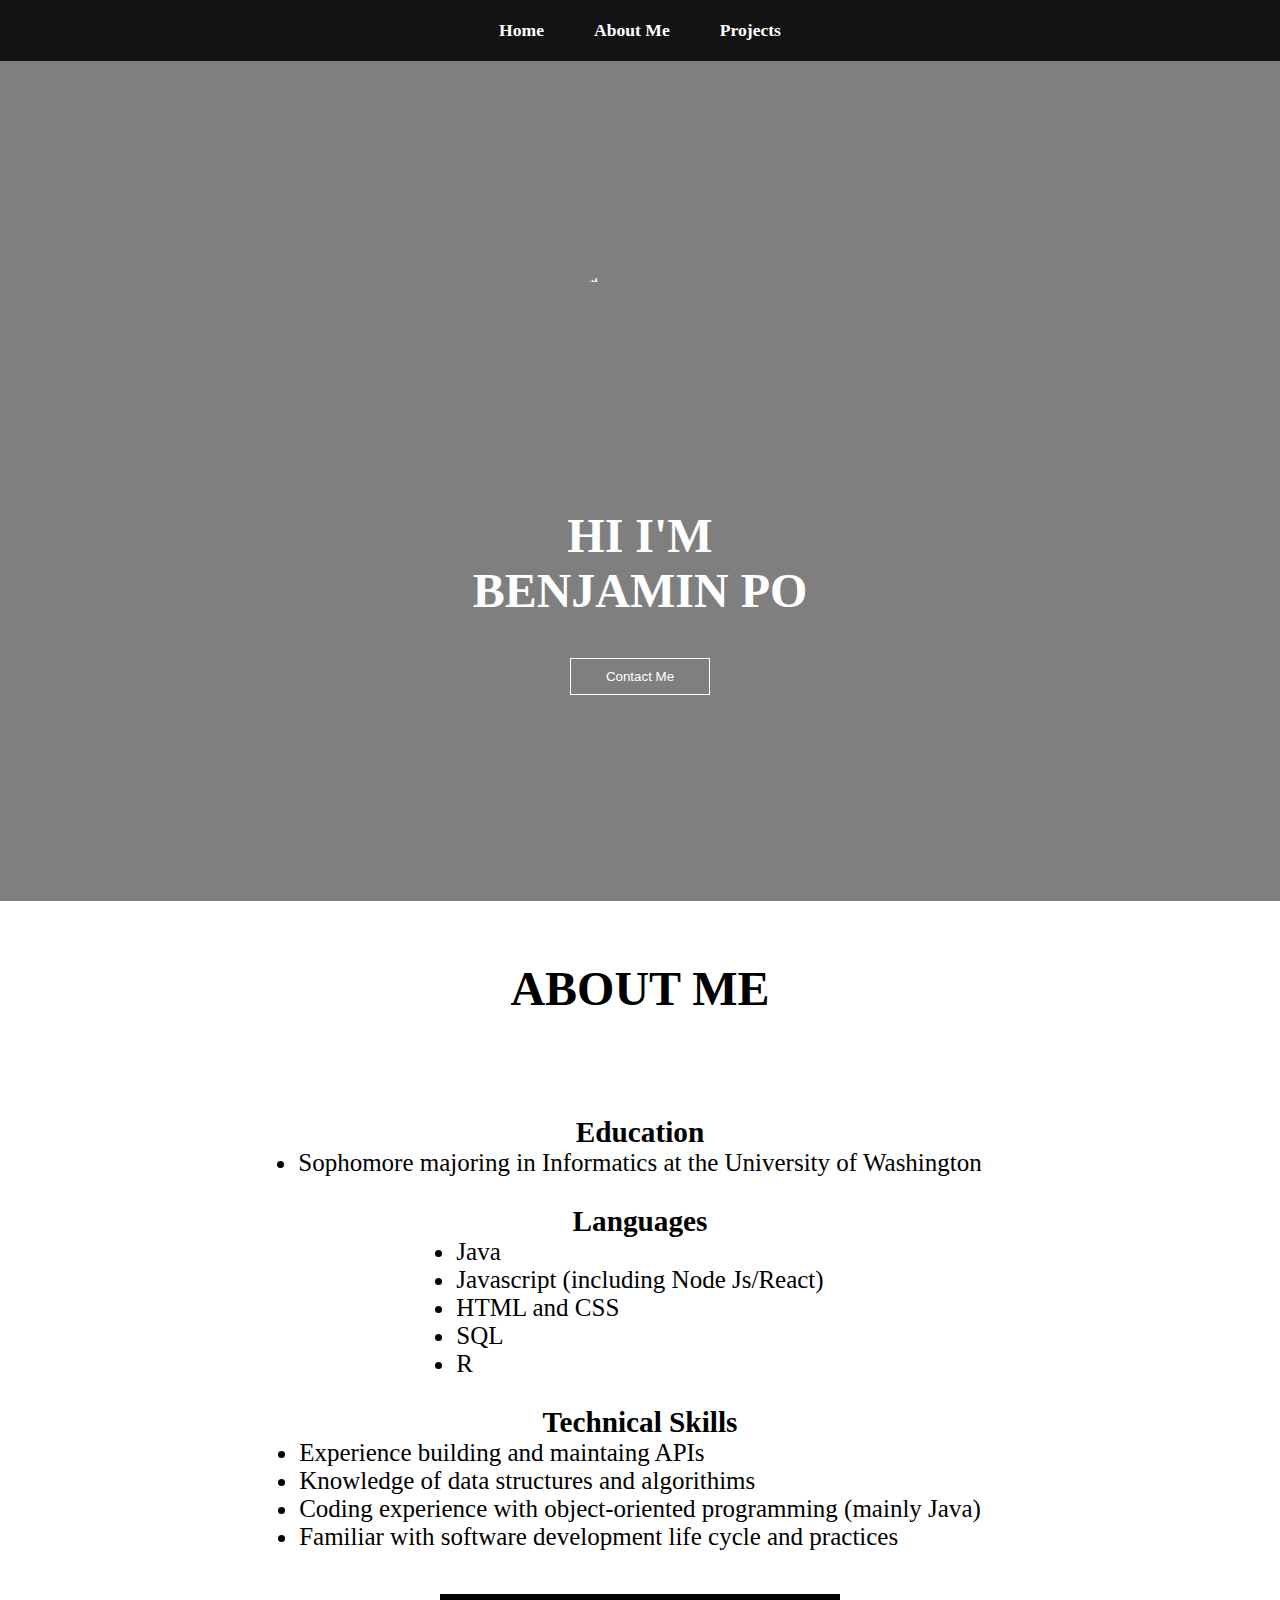
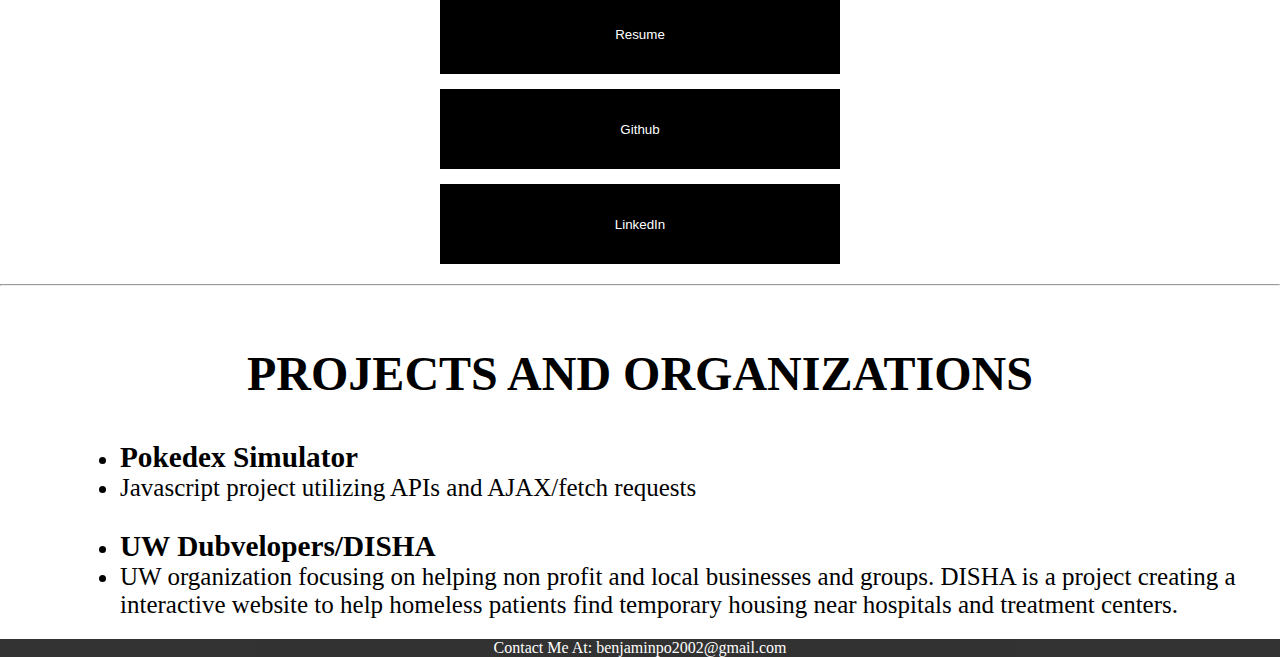
==== website.html @ b36697f2 "Add files via upload" ====
<!DOCTYPE html>
<html lang="en">
<head>
    <meta charset="UTF-8">
    <meta name="viewport" content="width=device-width, initial-scale=1.0">
    <title> Personal Website </title>
    <link rel="stylesheet" href="styles.css">
    <script src="index.js"></script>
</head>
<body>
    <nav class="navbar">
        <ul>
            <li> <a href="#">Home</a> </li>
            <li> <a href="#">About Me</a> </li>
            <li> <a href="#">Projects</a> </li>
        </ul>
    </nav>
    <section id="home">
        <div class="main">
            <img src="images/temp.jfif" alt="wanda">
            <h1 class="headings"> HI I'M <br> BENJAMIN PO </h1>
            <button id="hire">Contact Me</button>
        </div>
    </section>

    <section id="about">
            <h1 class="headings">ABOUT ME</h1>
            <div id="intro"></div>
                <h3> Education </h3>
                <ul>
                    <li> Sophomore majoring in Informatics at the University of Washington </li>
                </ul>
                <br>
                <h3> Languages </h3>
                <ul>
                    <li> Java </li>
                    <li> Javascript (including Node Js/React) </li>
                    <li> HTML and CSS </li>
                    <li> SQL </li>
                    <li> R </li>
                </ul>
                <br>
                <h3> Technical Skills </h3>
                <ul>
                    <li> Experience building and maintaing APIs </li>
                    <li> Knowledge of data structures and algorithims </li>
                    <li> Coding experience with object-oriented programming (mainly Java)</li>
                    <li> Familiar with software development life cycle and practices</li>
                </ul>
                <br>
                    <button id="resume">Resume</button>
                    <button id="github">Github</button>
                    <button id="linked">LinkedIn</button>
            </div>
    </section>
    <hr>
    <section id="projects">
        <h1 class="headings">PROJECTS AND ORGANIZATIONS</h1>
        <div id="proj">
            <ul>
                <li> <h3> Pokedex Simulator </h3></li>
                <li><p> Javascript project utilizing APIs and AJAX/fetch requests</p></li>
                <br>
                <li> <h3> UW Dubvelopers/DISHA </h3></li>
                <li><p> UW organization focusing on helping non profit and local businesses and groups. DISHA is a project creating a interactive website to 
                    help homeless patients find temporary housing near hospitals and treatment centers.
                </p></li>
            </ul>
        </div>
    </section>
    <footer>
        <p> Contact Me At: benjaminpo2002@gmail.com </p>
    </footer>
</body>
---- styles.css ----
*{
    margin: 0;
    padding: 0;
    box-sizing: border-box;
}

.navbar{
    z-index: 1;
    overflow: hidden;
    display: flex;
    justify-content: center;
    background-color:  rgb(20, 19, 19);
    position: sticky;
    align-items: center;
    top: 0;
}

.navbar ul {
    display: flex;
    list-style: none;
    margin: 20px 0px;
}

.navbar ul li {
    font-family: century;
    font-size: 1.1rem;
    font-weight: bold;
}

.navbar ul li a {
    text-decoration: none;
    color: white;
    padding: 8px 25px;
    transition: all .5s ease;
}

.navbar ul li a:hover {
    background-color:#B7A57A;
    color: black;
    box-shadow: 0 0 10px white;
}

#home {
    display:flex;
    flex-direction: column;
    background: rgba(0, 0, 0, 0.5);
    height: 840px;
    justify-content: center;
    align-items: center;
    color: white;
}
#home::before{
    image-rendering: -webkit-optimize-contrast;
    content:"";
    position: absolute;
    top: 0;
    right: 0;
    background: url('images/background.jpg') no-repeat center center/cover;
    height: 900px;
    width: 100%;
    z-index: -1;
    opacity: 0.8;
}

.main {
    display:flex;
    flex-direction: column;
    align-items: center;
    position: absolute;
}

.main img{
    border-radius: 50%;
    width: 200px;
    height: 200px;
}

.headings{
    font-family: century;
    font-size: 3rem;
    text-align: center;
    margin: 40px 0px;
}

button {
    padding: 10px 35px;
    background-color:transparent;
    border: 1px solid white;
    color: white;
    outline: none;
    transition: .6s ease;
}

button:hover {
    cursor: pointer;
    background-color: white;
    color:black;
    box-shadow: 0 0 5 white, 0 0 10px white, 0 0 15px white;
    font-weight: bold;
}

#about{
    font-size: 25px;
    background: url('images/work.jpg') no-repeat center center/cover;
    display:flex;
    flex-direction: column;
    box-sizing: border-box;
    padding: 20px;
    align-items: center;
}

#intro {
    color: black;
    display: flex;
    flex-direction: column;
    text-align: justify;
    padding: 30px;
}
#intro h2{
    font-size: 2rem;
    margin-bottom: 20px;
}
footer{
    color: white;
    background-color:black;
    text-align: center;
    z-index: -1;
    opacity: 0.8;
}

#projects {
    align-items: center;
    font-size: 25px;
    background: url('images/work.jpg') no-repeat center center/cover;
    display:flex;
    flex-direction: column;
    box-sizing: border-box;
    padding: 20px;
}

#proj {
    margin-left: 100px;
    align-items: center;
}

#about button {
    align-items: center;
    display: block;
    margin-top: 15px;
    width:400px;
    height:80px;
    right: 200px;
    background-color:black;
    border: 1px solid black;
    color: white;
    outline: none;
    transition: .6s ease;
}

#about button:hover {
    cursor: pointer;
    background-color: #B7A57A;
    color:black;
    box-shadow: 0 0 5 white, 0 0 10px white, 0 0 15px white;
    font-weight: bold;
}
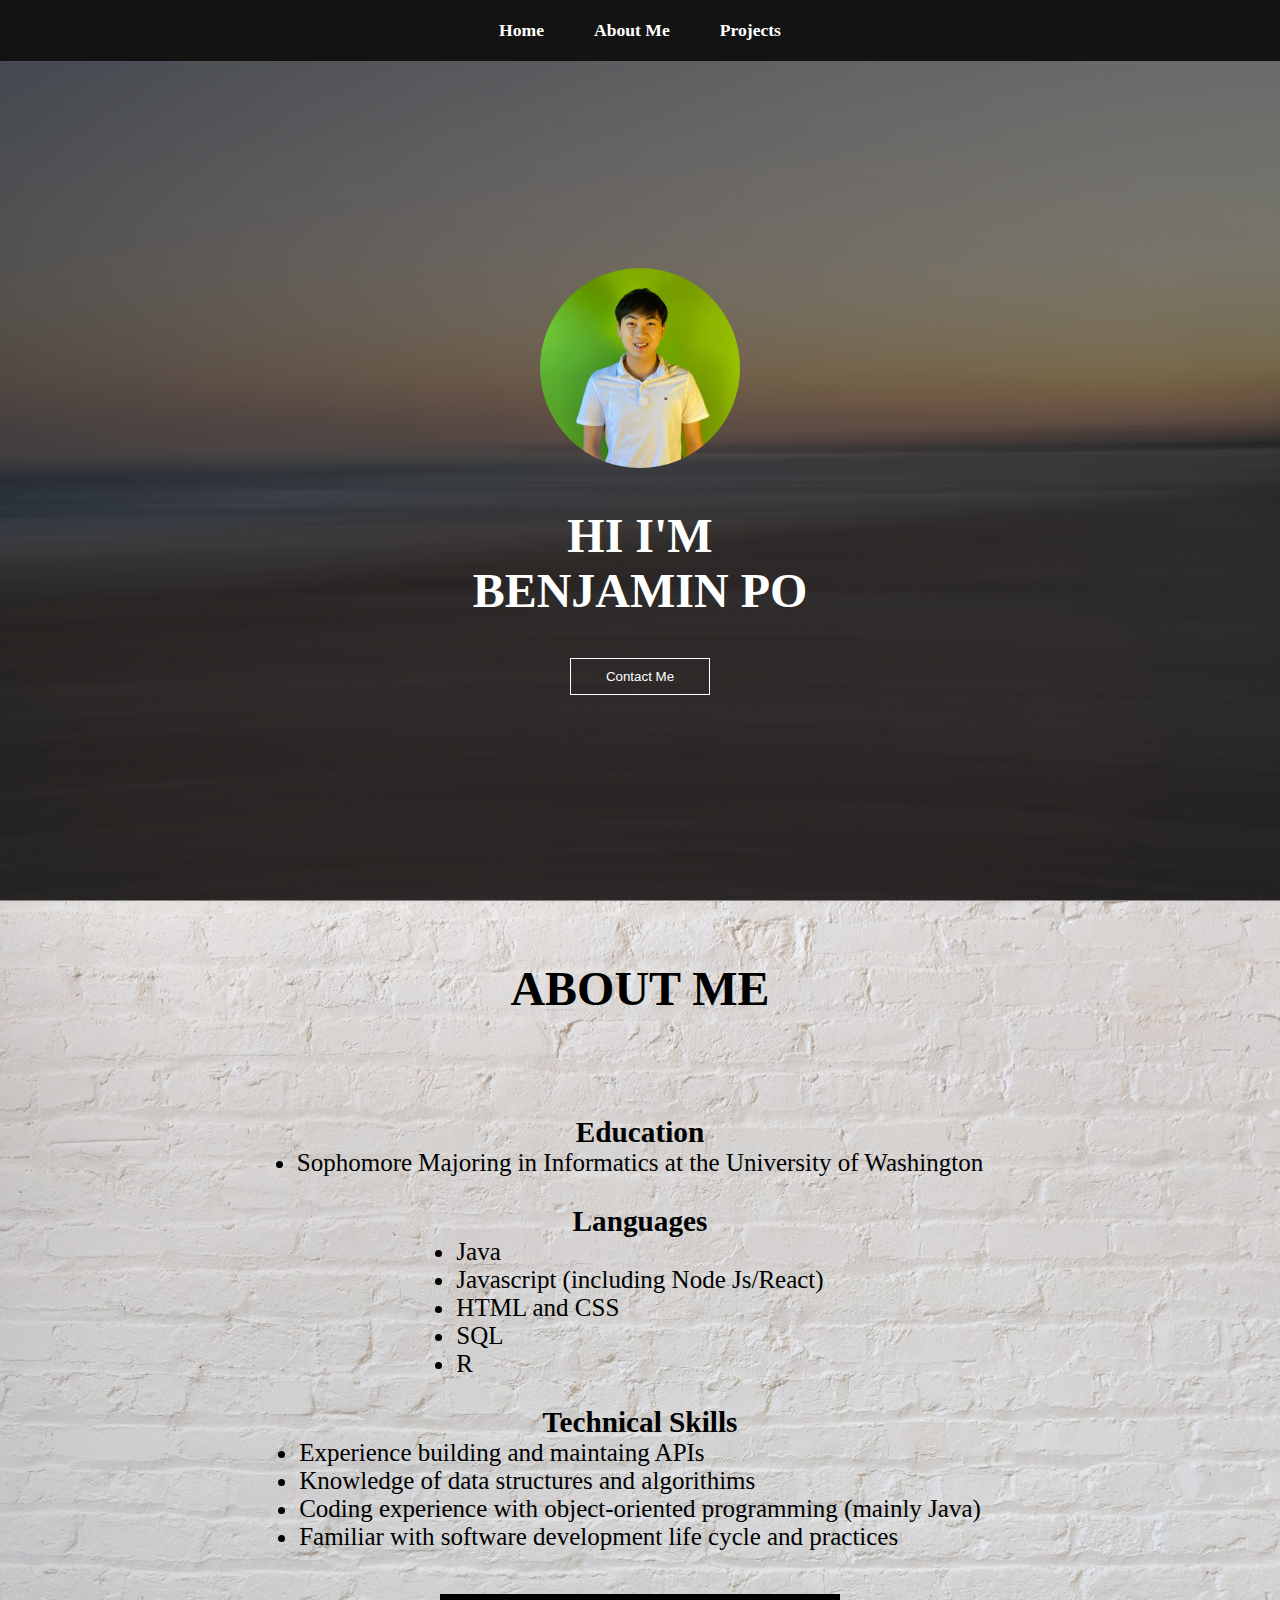
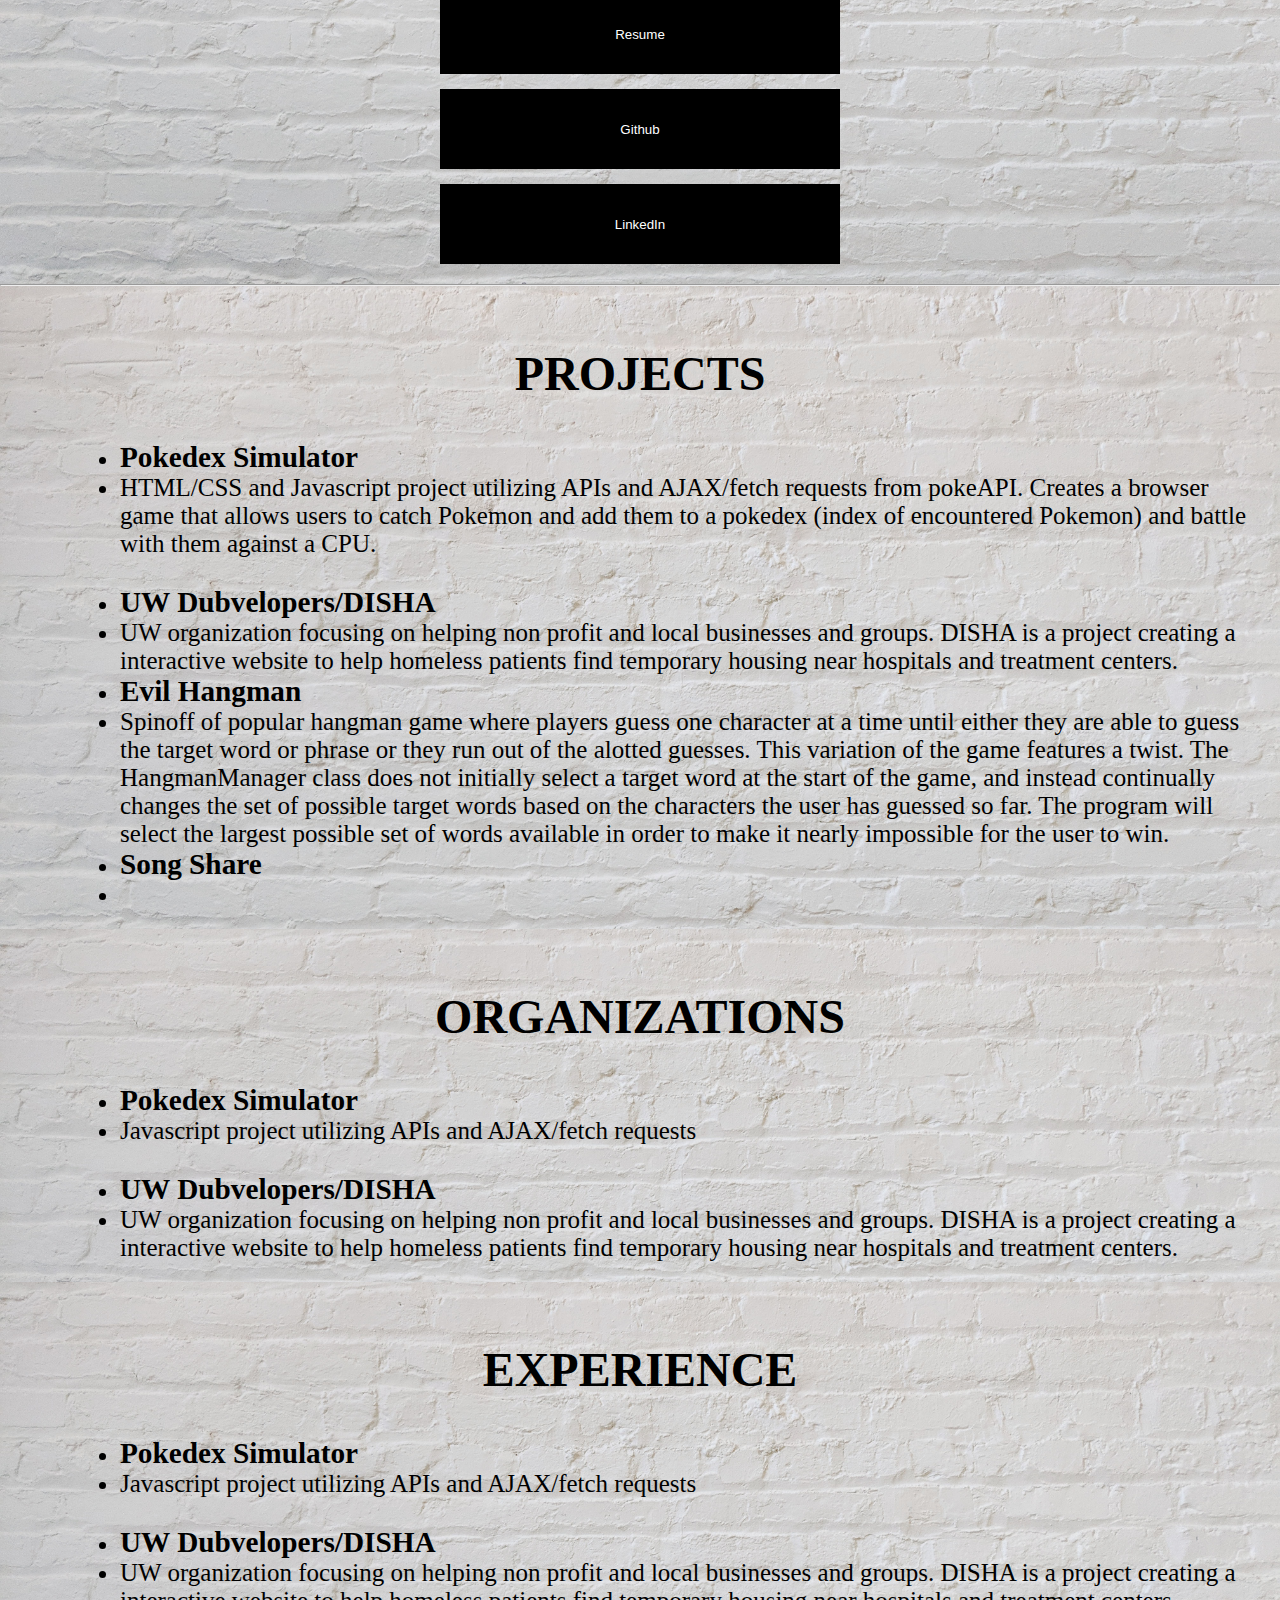
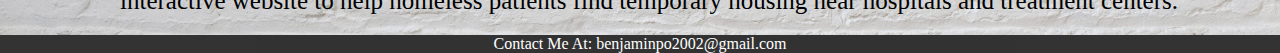
==== commit 6db2df0b: "added projects section" ====
--- a/website.html
+++ b/website.html
@@ -17,7 +17,7 @@
     </nav>
     <section id="home">
         <div class="main">
-            <img src="images/temp.jfif" alt="wanda">
+            <img src="images/temp.jfif" alt="ProfilePic">
             <h1 class="headings"> HI I'M <br> BENJAMIN PO </h1>
             <button id="hire">Contact Me</button>
         </div>
@@ -28,7 +28,7 @@
             <div id="intro"></div>
                 <h3> Education </h3>
                 <ul>
-                    <li> Sophomore majoring in Informatics at the University of Washington </li>
+                    <li> Sophomore Majoring in Informatics at the University of Washington </li>
                 </ul>
                 <br>
                 <h3> Languages </h3>
@@ -55,7 +55,36 @@
     </section>
     <hr>
     <section id="projects">
-        <h1 class="headings">PROJECTS AND ORGANIZATIONS</h1>
+        <h1 class="headings">PROJECTS</h1>
+        <div id="proj">
+            <ul>
+                <li> <h3> Pokedex Simulator </h3></li>
+                <li><p> HTML/CSS and Javascript project utilizing APIs and AJAX/fetch requests from pokeAPI. Creates a browser game that allows 
+                    users to catch Pokemon and add them to a pokedex (index of encountered Pokemon) and battle with them against a CPU.
+                </p></li>
+                <br>
+
+                <li> <h3> UW Dubvelopers/DISHA </h3></li>
+                <li><p> UW organization focusing on helping non profit and local businesses and groups. DISHA is a project creating a interactive website to 
+                    help homeless patients find temporary housing near hospitals and treatment centers.
+                </p></li>
+
+                <li> <h3> Evil Hangman </h3></li>
+                <li> <p> Spinoff of popular hangman game where players guess one character at a time until either they are able to guess the target word or
+                    phrase or they run out of the alotted guesses. This variation of the game features a twist. The HangmanManager class does not initially 
+                    select a target word at the start of the game, and instead continually changes the set of possible target words based on the characters 
+                    the user has guessed so far. The program will select the largest possible set of words available in order to make it nearly impossible 
+                    for the user to win. 
+                </p></li>
+
+                <li> <h3> Song Share </h3></li>
+                <li> <p> </p> </li>
+            </ul>
+        </div>
+    </section>
+
+    <section id="projects">
+        <h1 class="headings"> ORGANIZATIONS </h1>
         <div id="proj">
             <ul>
                 <li> <h3> Pokedex Simulator </h3></li>
@@ -68,6 +97,22 @@
             </ul>
         </div>
     </section>
+
+    <section id="projects">
+        <h1 class="headings"> EXPERIENCE </h1>
+        <div id="proj">
+            <ul>
+                <li> <h3> Pokedex Simulator </h3></li>
+                <li><p> Javascript project utilizing APIs and AJAX/fetch requests</p></li>
+                <br>
+                <li> <h3> UW Dubvelopers/DISHA </h3></li>
+                <li><p> UW organization focusing on helping non profit and local businesses and groups. DISHA is a project creating a interactive website to 
+                    help homeless patients find temporary housing near hospitals and treatment centers.
+                </p></li>
+            </ul>
+        </div>
+    </section>
+
     <footer>
         <p> Contact Me At: benjaminpo2002@gmail.com </p>
     </footer>
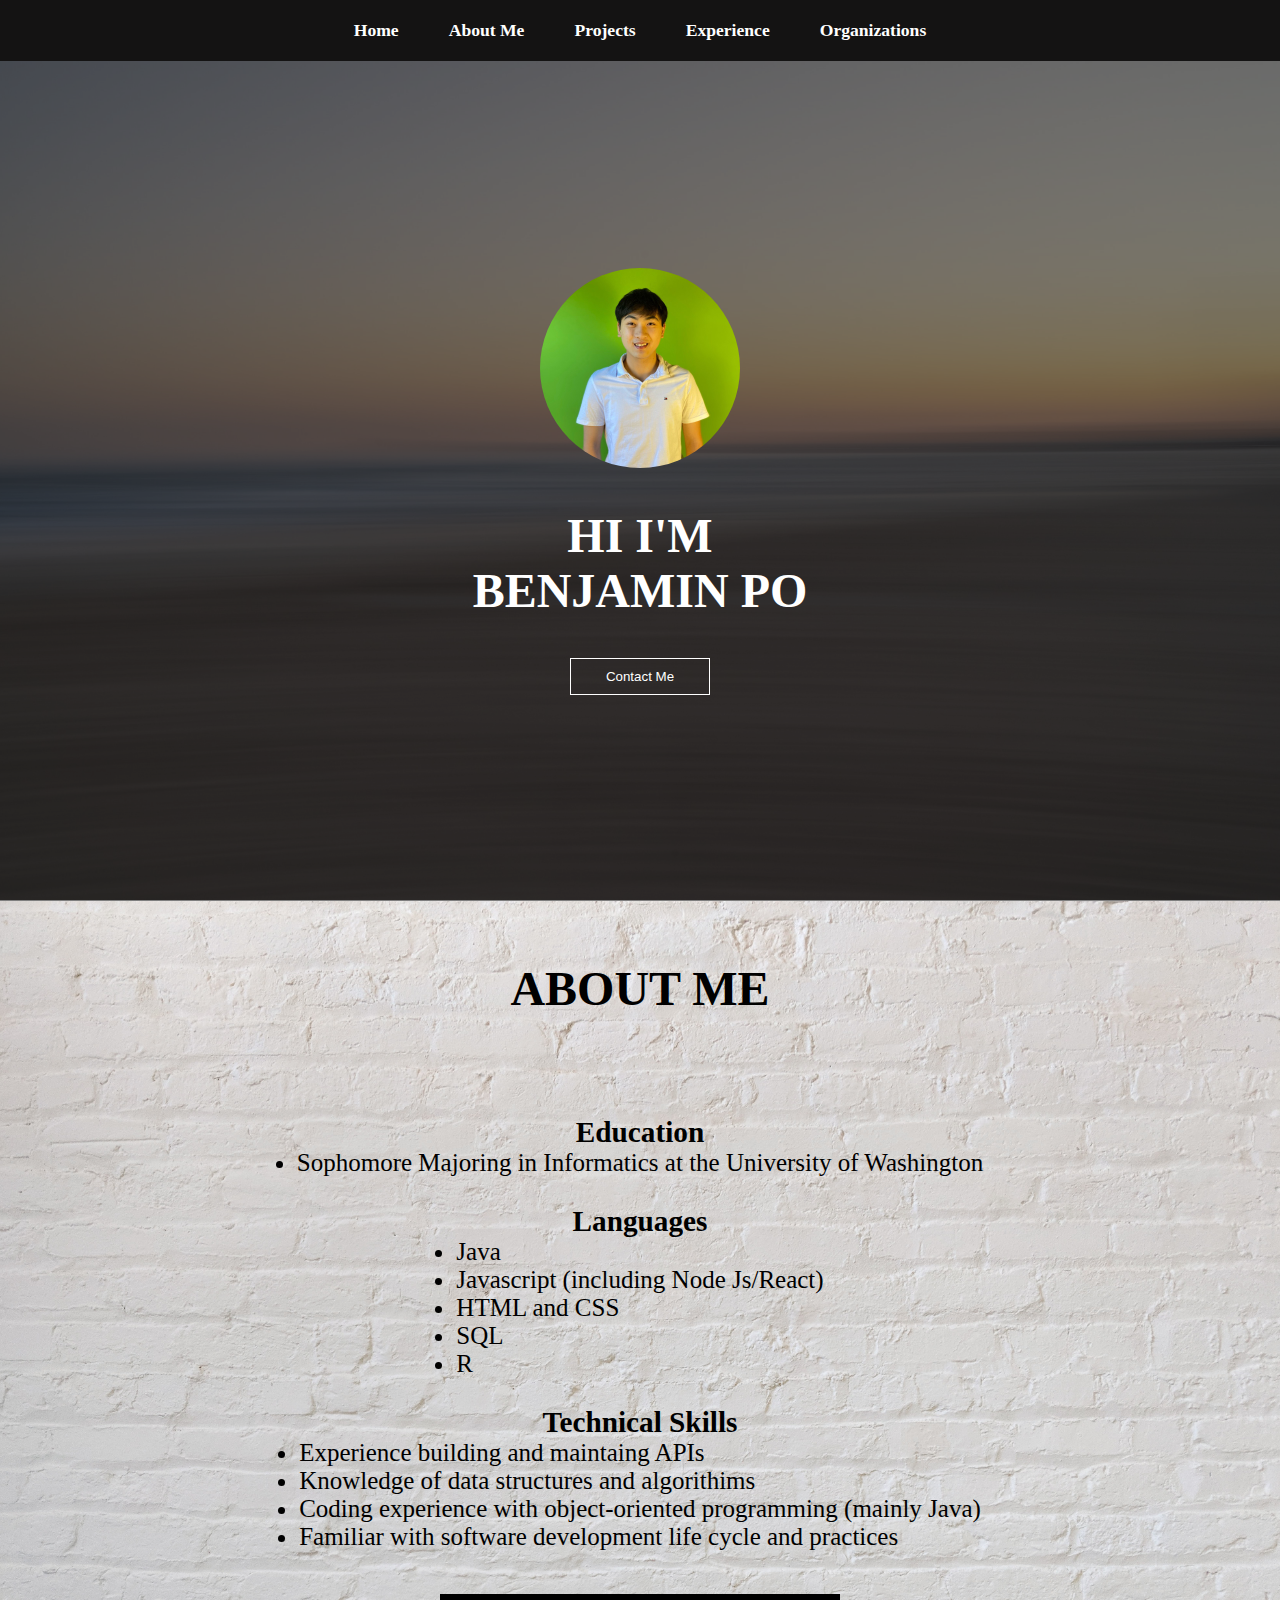
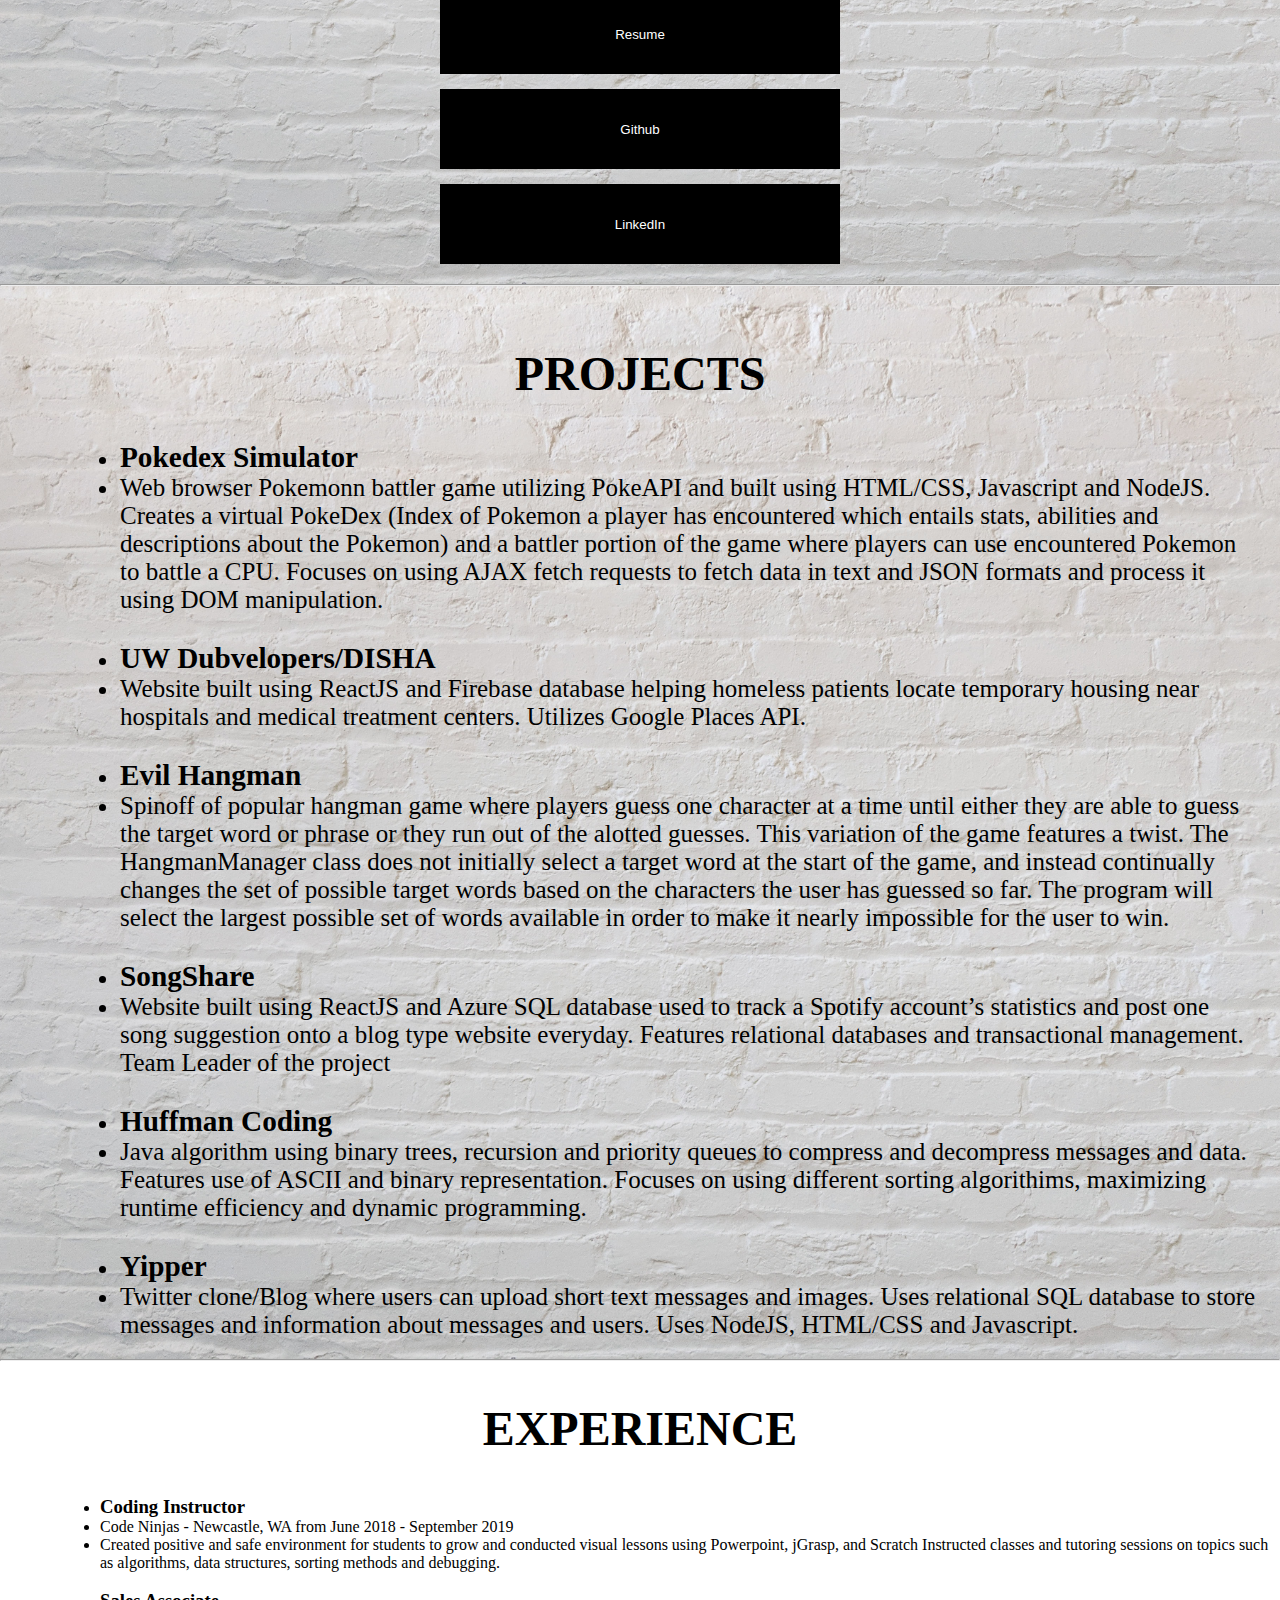
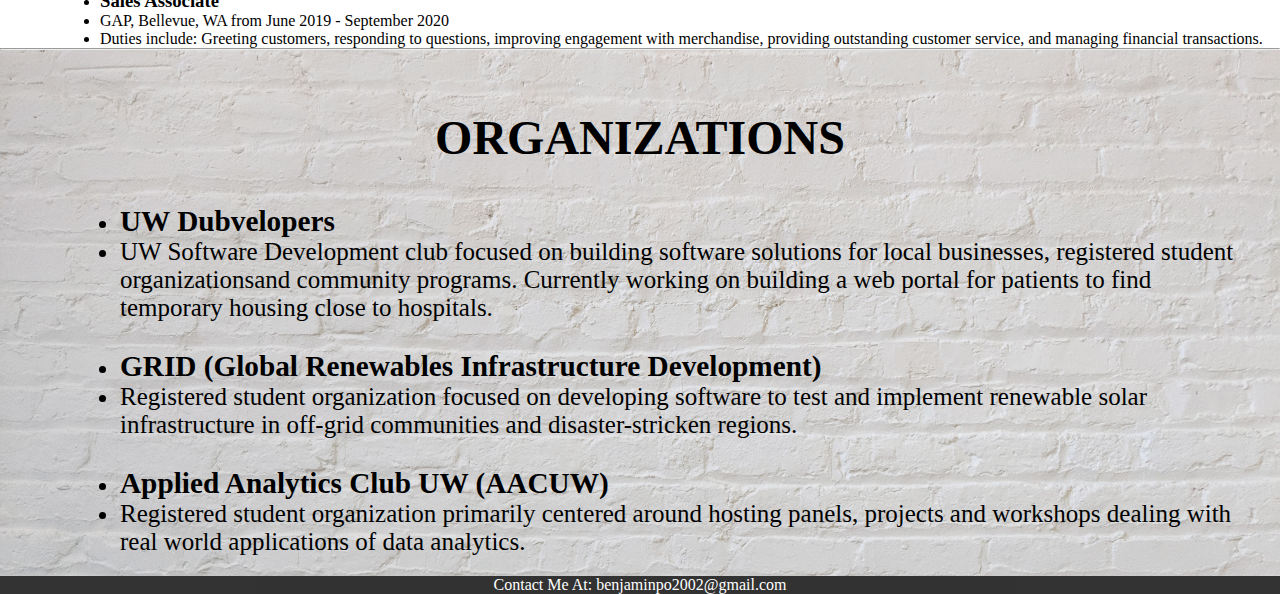
==== commit 3d04991a: "Added projects, experience and organizations" ====
--- a/website.html
+++ b/website.html
@@ -13,6 +13,8 @@
             <li> <a href="#">Home</a> </li>
             <li> <a href="#">About Me</a> </li>
             <li> <a href="#">Projects</a> </li>
+            <li> <a href="#">Experience</a> </li>
+            <li> <a href="#">Organizations</a> </li>
         </ul>
     </nav>
     <section id="home">
@@ -59,55 +61,83 @@
         <div id="proj">
             <ul>
                 <li> <h3> Pokedex Simulator </h3></li>
-                <li><p> HTML/CSS and Javascript project utilizing APIs and AJAX/fetch requests from pokeAPI. Creates a browser game that allows 
-                    users to catch Pokemon and add them to a pokedex (index of encountered Pokemon) and battle with them against a CPU.
+                <li><p> Web browser Pokemonn battler game utilizing PokeAPI and built using HTML/CSS, Javascript and NodeJS. Creates a virtual
+                    PokeDex (Index of Pokemon a player has encountered which entails stats, abilities and descriptions about the Pokemon) and
+                    a battler portion of the game where players can use encountered Pokemon to battle a CPU. Focuses on using AJAX fetch requests
+                    to fetch data in text and JSON formats and process it using DOM manipulation.
                 </p></li>
                 <br>
 
                 <li> <h3> UW Dubvelopers/DISHA </h3></li>
-                <li><p> UW organization focusing on helping non profit and local businesses and groups. DISHA is a project creating a interactive website to 
-                    help homeless patients find temporary housing near hospitals and treatment centers.
+                <li><p> Website built using ReactJS and Firebase database helping homeless patients locate temporary housing near hospitals and
+                     medical treatment centers. Utilizes Google Places API.
+                </p></li>
+                <br>
+                <li> <h3> Evil Hangman </h3></li>
+                <li> <p> Spinoff of popular hangman game where players guess one character at a time until either they are able to guess the target word or
+                    phrase or they run out of the alotted guesses. This variation of the game features a twist. The HangmanManager class does not initially
+                    select a target word at the start of the game, and instead continually changes the set of possible target words based on the characters
+                    the user has guessed so far. The program will select the largest possible set of words available in order to make it nearly impossible
+                    for the user to win.
+                </p></li>
+                <br>
+                <li> <h3> SongShare </h3></li>
+                <li> <p> Website built using ReactJS and Azure SQL database used to track a Spotify account’s statistics and post one song suggestion onto a
+                     blog type website everyday. Features relational databases and transactional management. Team Leader of the project
+                </p></li>
+                <br>
+                <li> <h3> Huffman Coding </h3></li>
+                <li> <p> Java algorithm using binary trees, recursion and priority queues to compress and decompress messages and data. Features use of ASCII
+                    and binary representation. Focuses on using different sorting algorithims, maximizing runtime efficiency and dynamic programming.
+                </p></li>
+                <br>
+                <li> <h3> Yipper </h3></li>
+                <li> <p> Twitter clone/Blog where users can upload short text messages and images. Uses relational SQL database to store messages and information about messages 
+                    and users. Uses NodeJS, HTML/CSS and Javascript.
                 </p></li>
 
-                <li> <h3> Evil Hangman </h3></li>
-                <li> <p> Spinoff of popular hangman game where players guess one character at a time until either they are able to guess the target word or
-                    phrase or they run out of the alotted guesses. This variation of the game features a twist. The HangmanManager class does not initially 
-                    select a target word at the start of the game, and instead continually changes the set of possible target words based on the characters 
-                    the user has guessed so far. The program will select the largest possible set of words available in order to make it nearly impossible 
-                    for the user to win. 
+            </ul>
+        </div>
+    </section>
+    <hr>
+    <section id="expierience">
+        <h1 class="headings"> EXPERIENCE </h1>
+        <div id="exp">
+            <ul>
+                <li> <h3> Coding Instructor </h3></li>
+                <li><p>  Code Ninjas - Newcastle, WA from June 2018 - September 2019 </p></li>
+                <li><p> Created positive and safe environment for students to grow and conducted visual lessons using Powerpoint, jGrasp, and Scratch
+                    Instructed classes and tutoring sessions on topics such as algorithms, data structures, sorting methods and debugging.
+                    </p></li>
+                <br>
+                <li> <h3> Sales Associate </h3></li>
+                <li><p>  GAP, Bellevue, WA from June 2019 - September 2020 </p></li>
+                <li><p> Duties include: Greeting customers, responding to questions, improving engagement with merchandise, providing outstanding customer
+                    service, and managing financial transactions.
                 </p></li>
 
-                <li> <h3> Song Share </h3></li>
-                <li> <p> </p> </li>
             </ul>
         </div>
     </section>
 
-    <section id="projects">
+    <hr>
+
+    <section id="organizations">
         <h1 class="headings"> ORGANIZATIONS </h1>
-        <div id="proj">
+        <div id="org">
             <ul>
-                <li> <h3> Pokedex Simulator </h3></li>
-                <li><p> Javascript project utilizing APIs and AJAX/fetch requests</p></li>
+                <li> <h3> UW Dubvelopers </h3></li>
+                <li><p> UW Software Development club focused on building software solutions for local businesses, registered student organizationsand community
+                    programs. Currently working on building a web portal for patients to find temporary housing close to hospitals. </p></li>
                 <br>
-                <li> <h3> UW Dubvelopers/DISHA </h3></li>
-                <li><p> UW organization focusing on helping non profit and local businesses and groups. DISHA is a project creating a interactive website to 
-                    help homeless patients find temporary housing near hospitals and treatment centers.
+                <li> <h3> GRID (Global Renewables Infrastructure Development) </h3></li>
+                <li><p> Registered student organization focused on developing software to test and implement renewable solar infrastructure in off-grid
+                    communities and disaster-stricken regions.
                 </p></li>
-            </ul>
-        </div>
-    </section>
-
-    <section id="projects">
-        <h1 class="headings"> EXPERIENCE </h1>
-        <div id="proj">
-            <ul>
-                <li> <h3> Pokedex Simulator </h3></li>
-                <li><p> Javascript project utilizing APIs and AJAX/fetch requests</p></li>
                 <br>
-                <li> <h3> UW Dubvelopers/DISHA </h3></li>
-                <li><p> UW organization focusing on helping non profit and local businesses and groups. DISHA is a project creating a interactive website to 
-                    help homeless patients find temporary housing near hospitals and treatment centers.
+                <li> <h3> Applied Analytics Club UW (AACUW) </h3></li>
+                <li><p> Registered student organization primarily centered around hosting panels, projects and workshops dealing with real world applications
+                    of data analytics.
                 </p></li>
             </ul>
         </div>
--- a/styles.css
+++ b/styles.css
@@ -128,7 +128,7 @@
     opacity: 0.8;
 }
 
-#projects {
+#projects, #experience, #organizations {
     align-items: center;
     font-size: 25px;
     background: url('images/work.jpg') no-repeat center center/cover;
@@ -138,7 +138,7 @@
     padding: 20px;
 }
 
-#proj {
+#proj, #exp, #org {
     margin-left: 100px;
     align-items: center;
 }
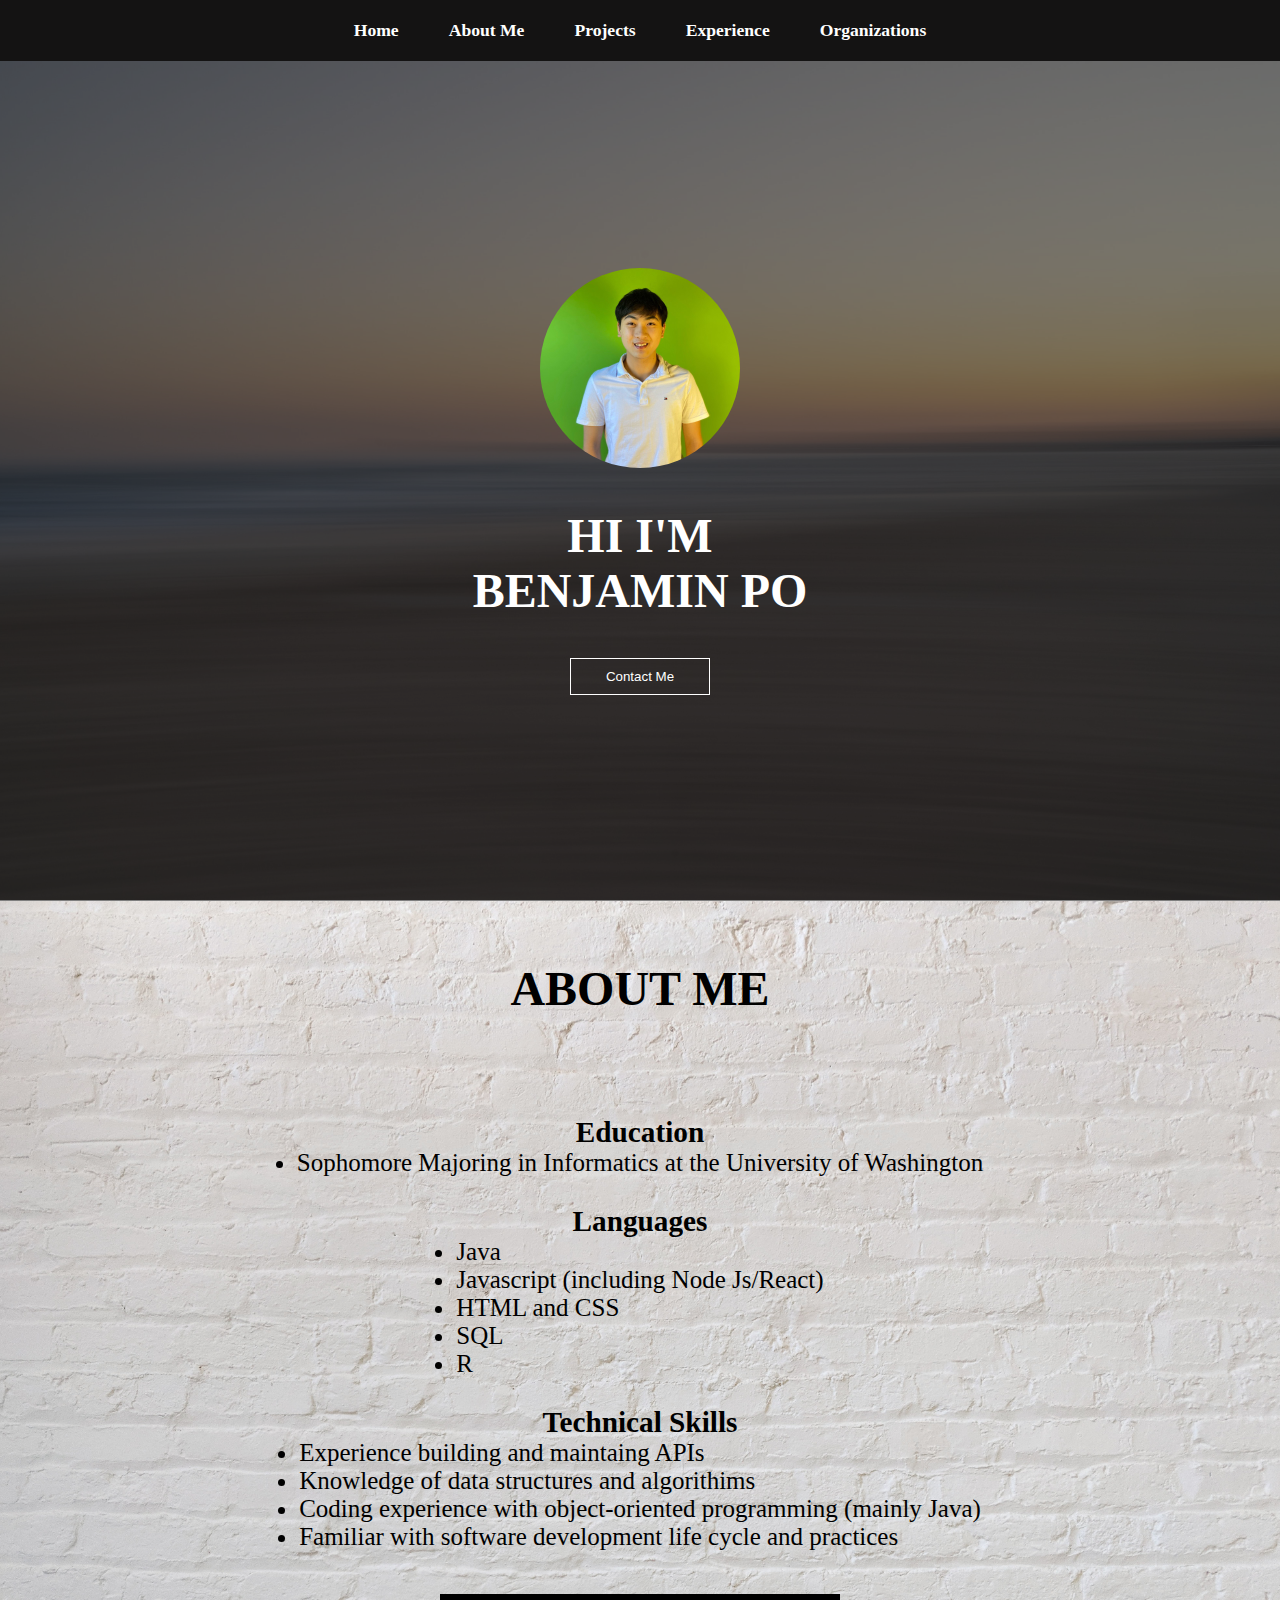
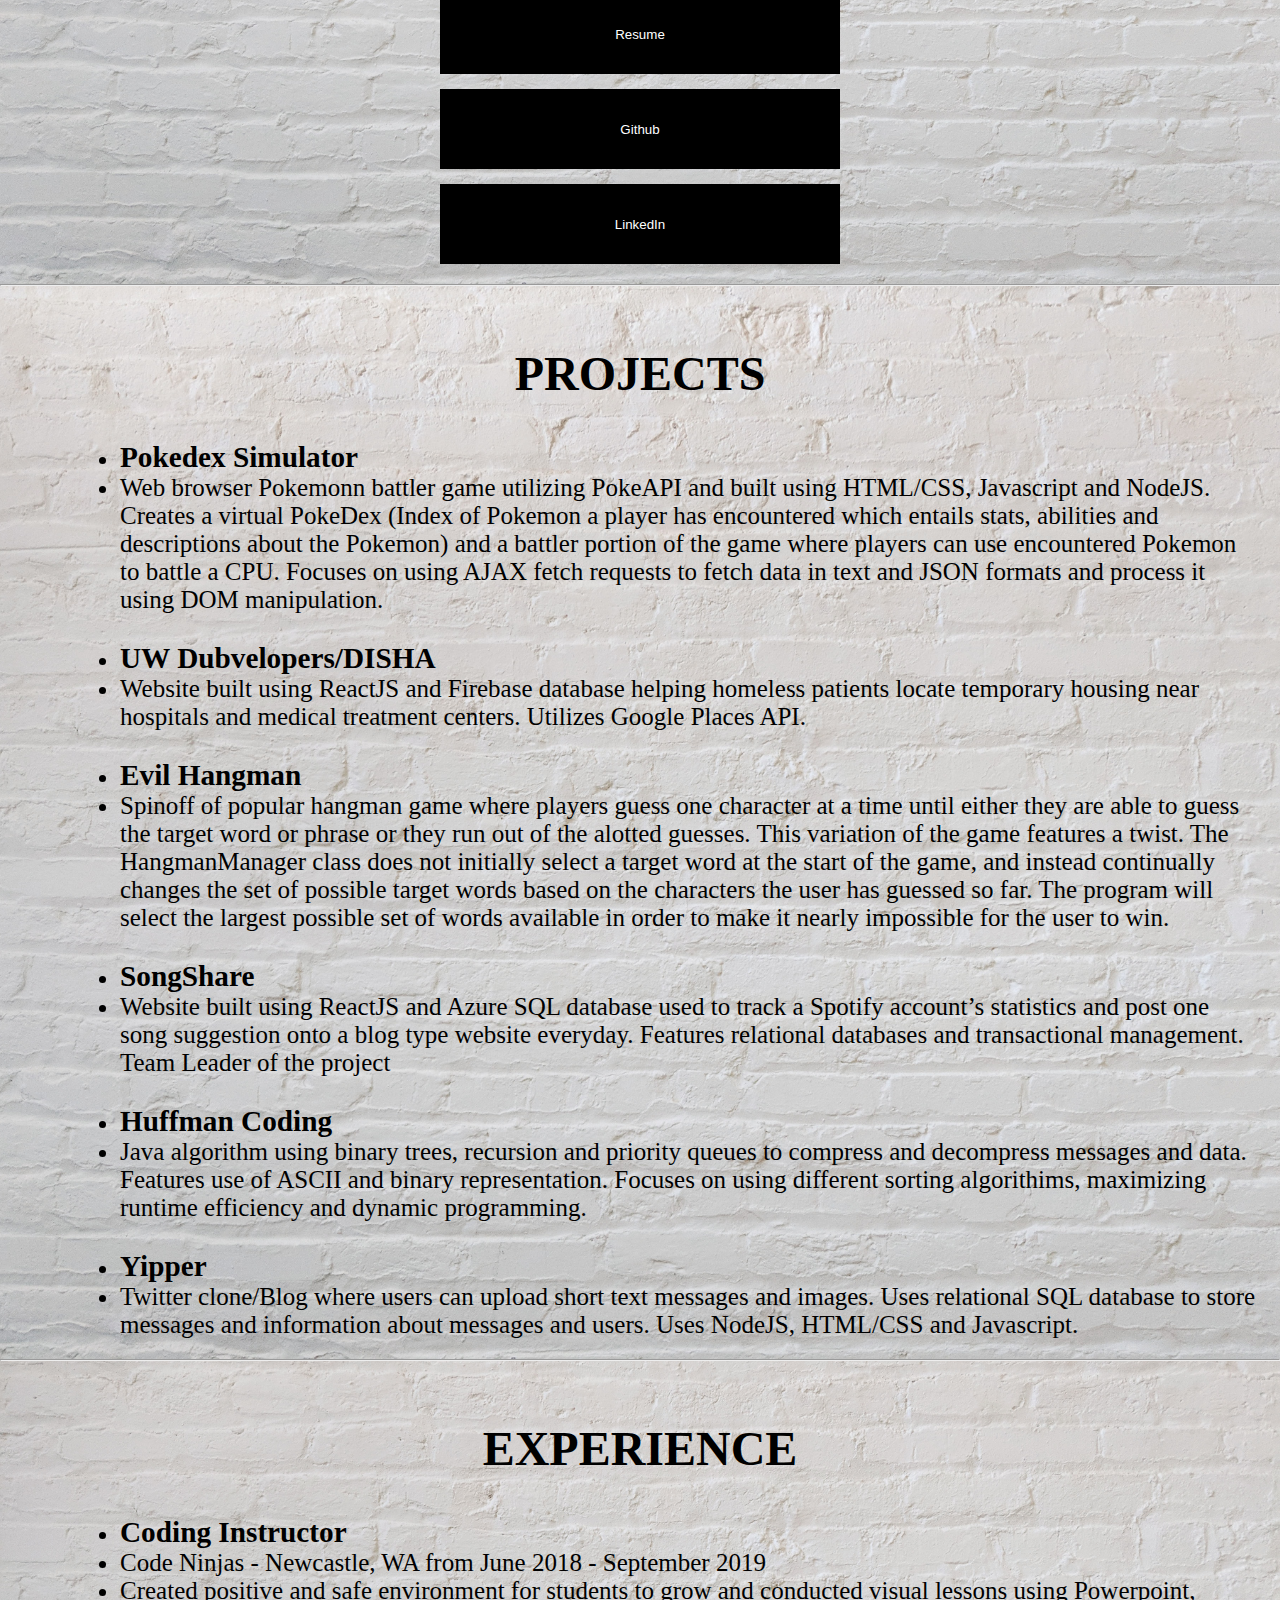
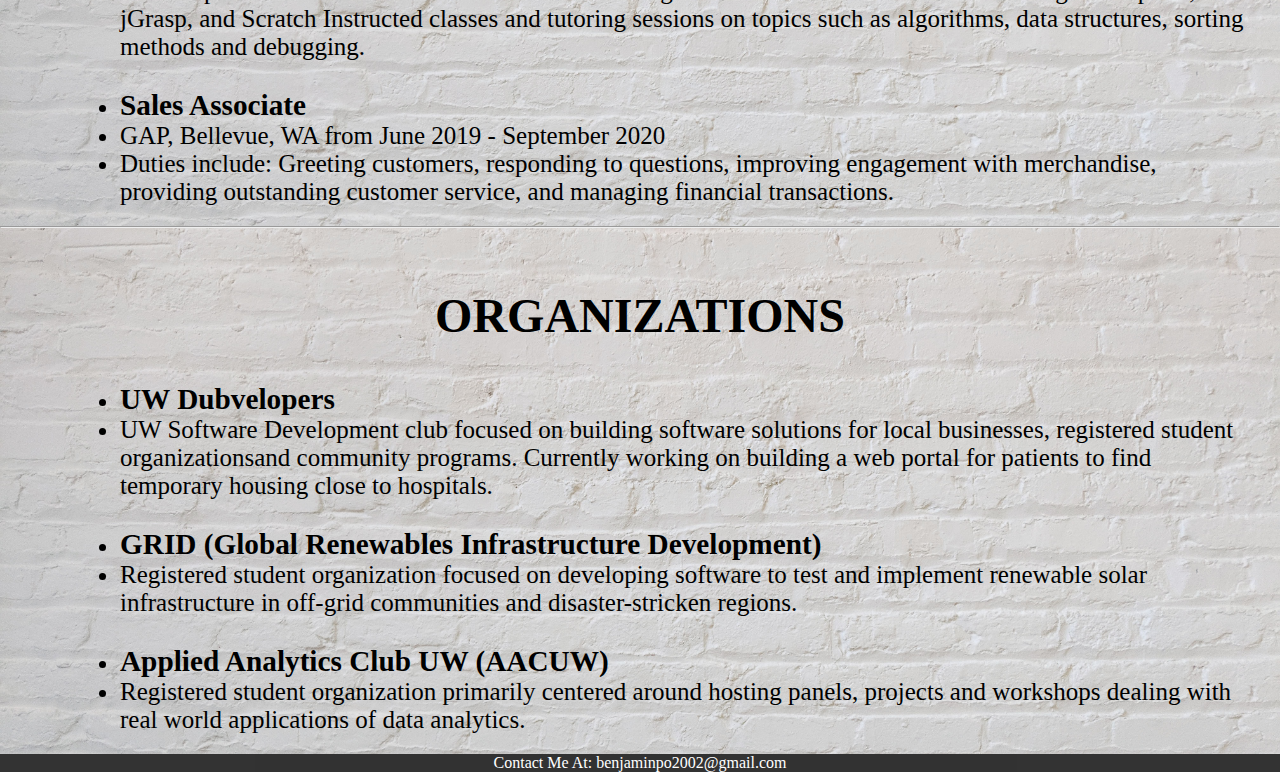
==== commit ac893404: "fixed css error" ====
--- a/website.html
+++ b/website.html
@@ -100,7 +100,7 @@
         </div>
     </section>
     <hr>
-    <section id="expierience">
+    <section id="experience">
         <h1 class="headings"> EXPERIENCE </h1>
         <div id="exp">
             <ul>
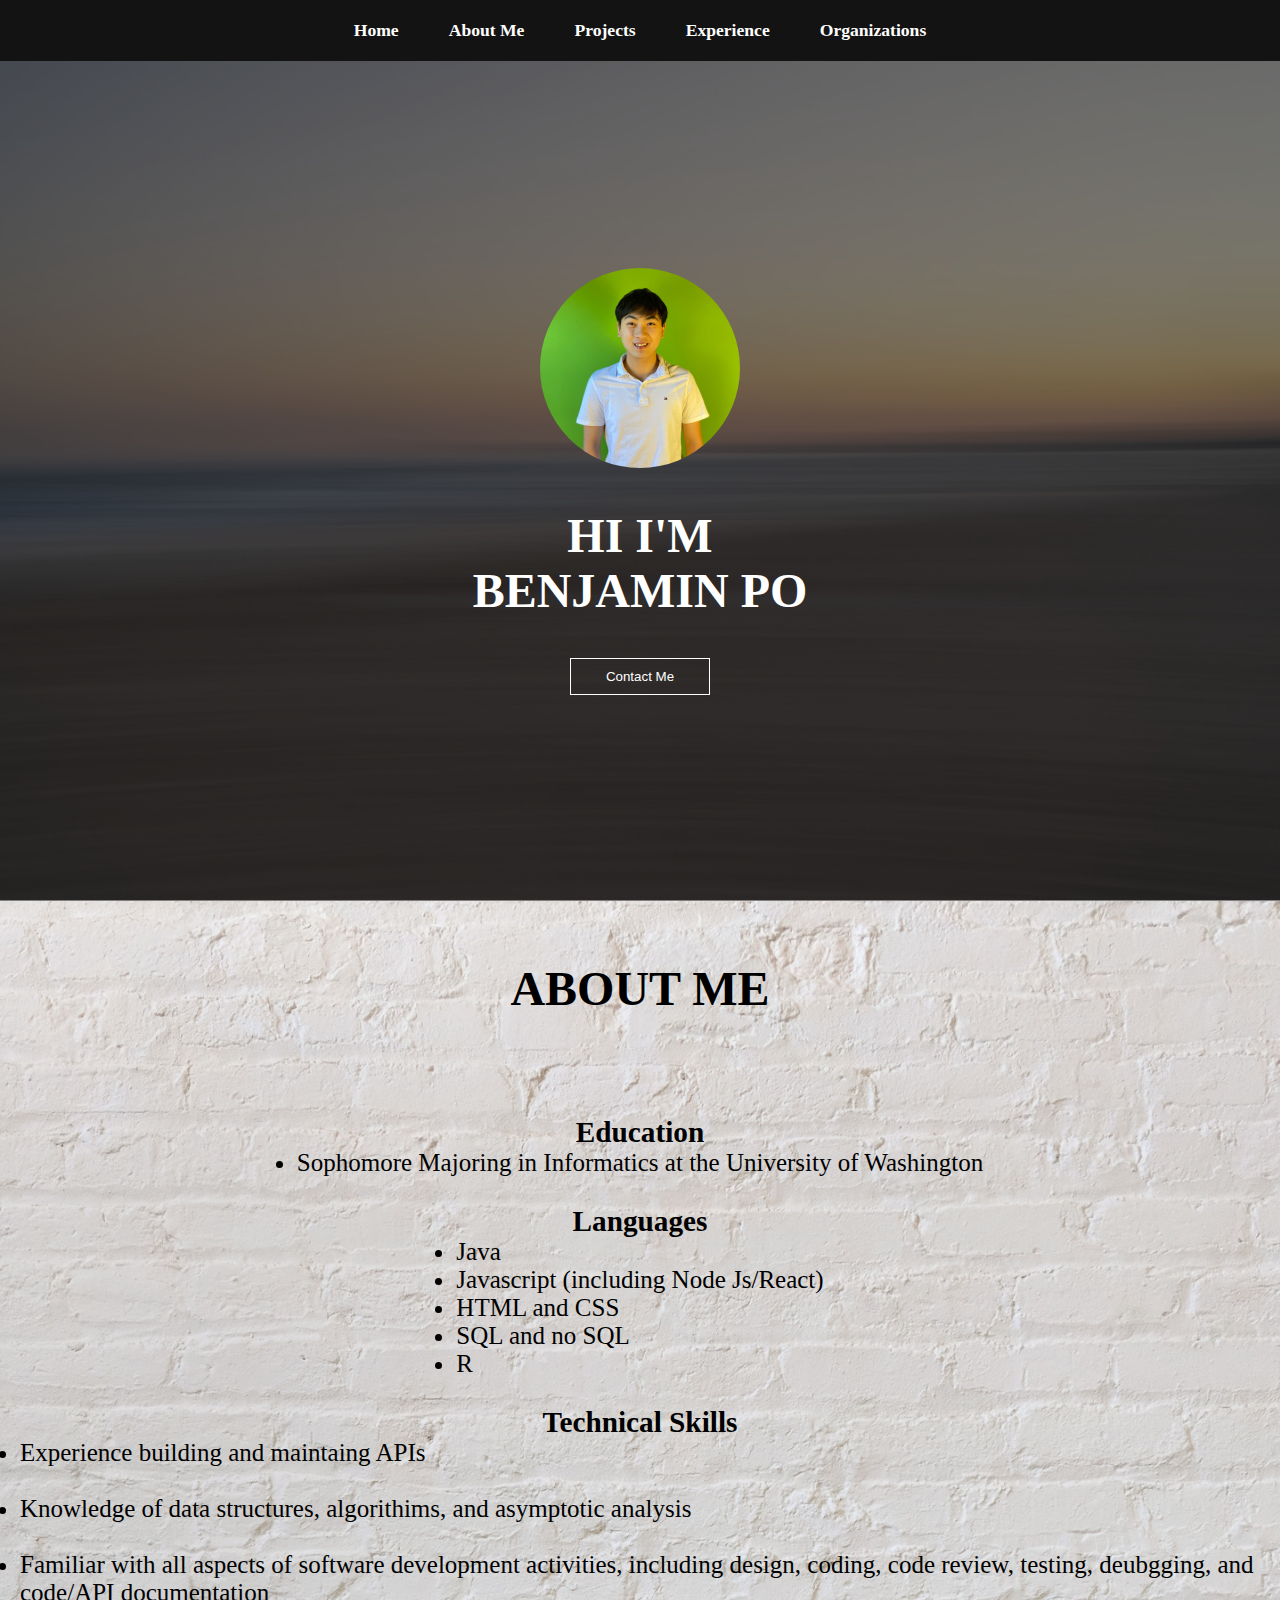
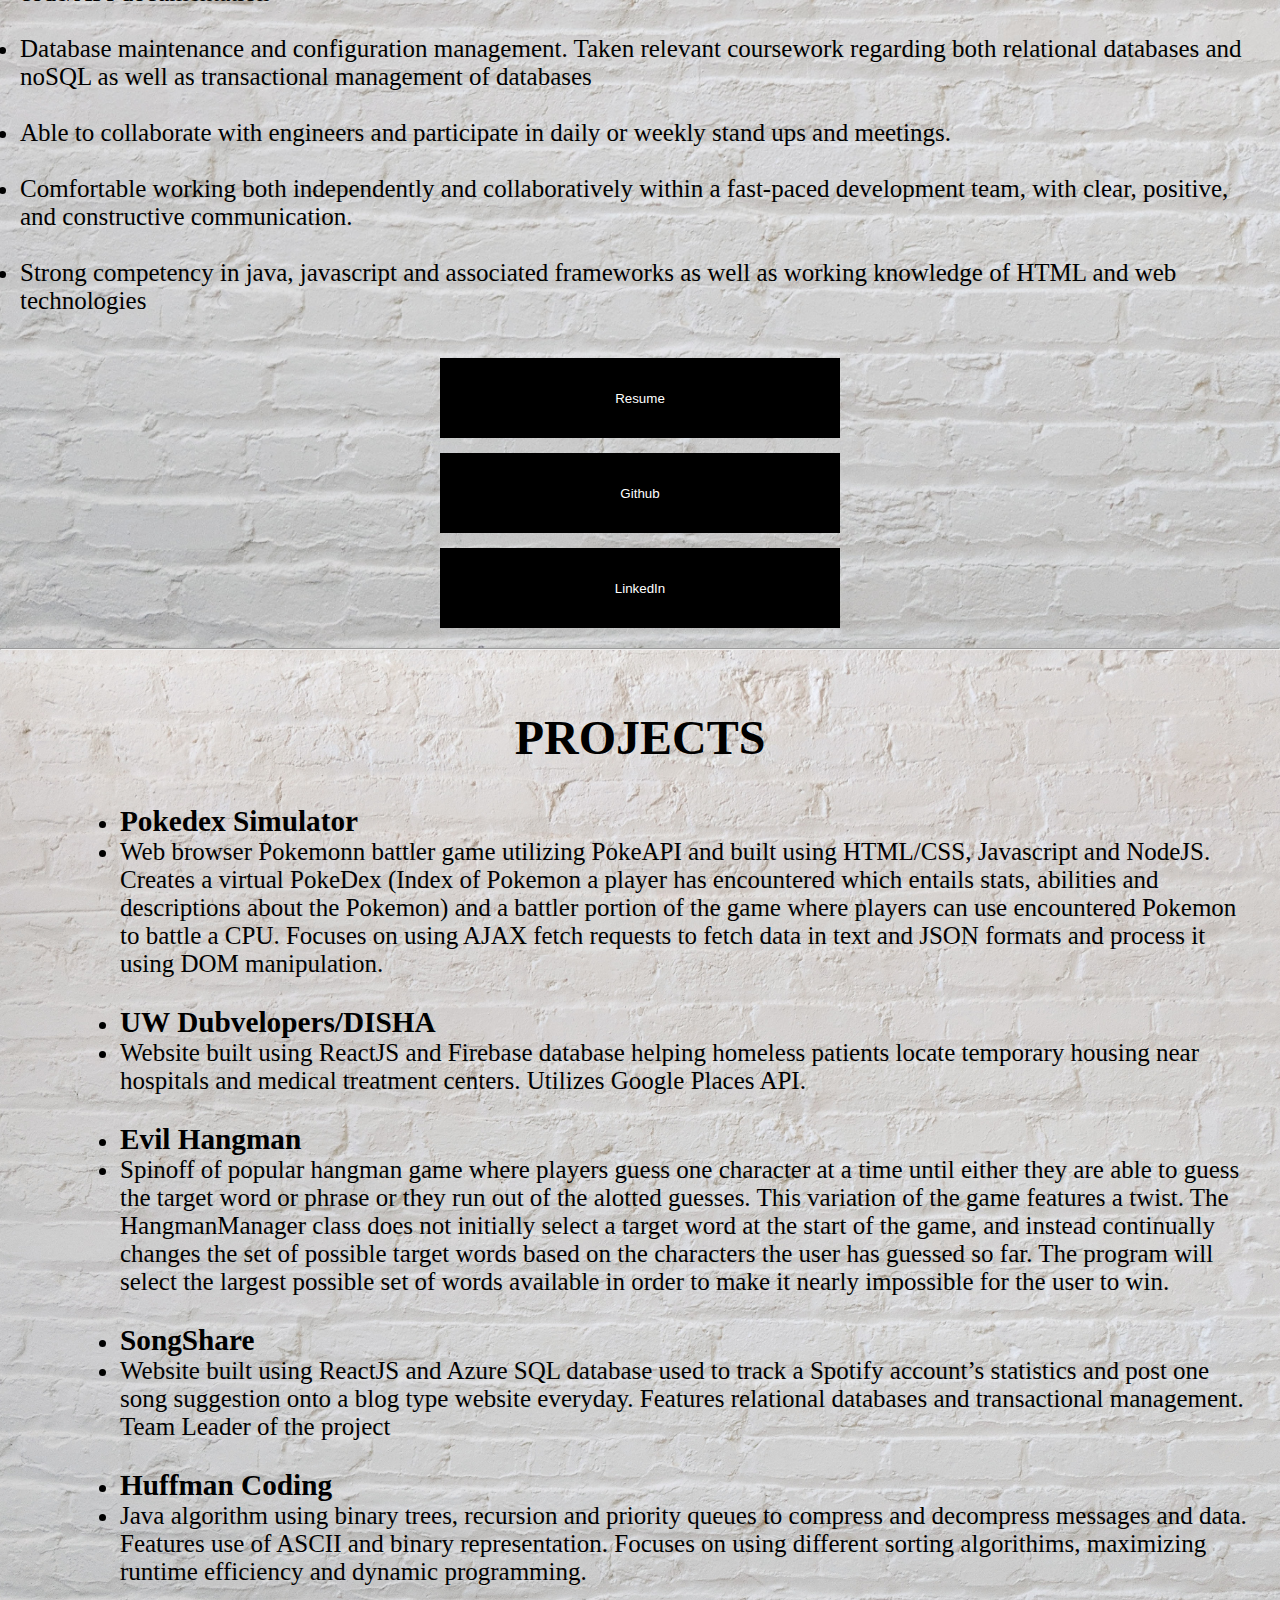
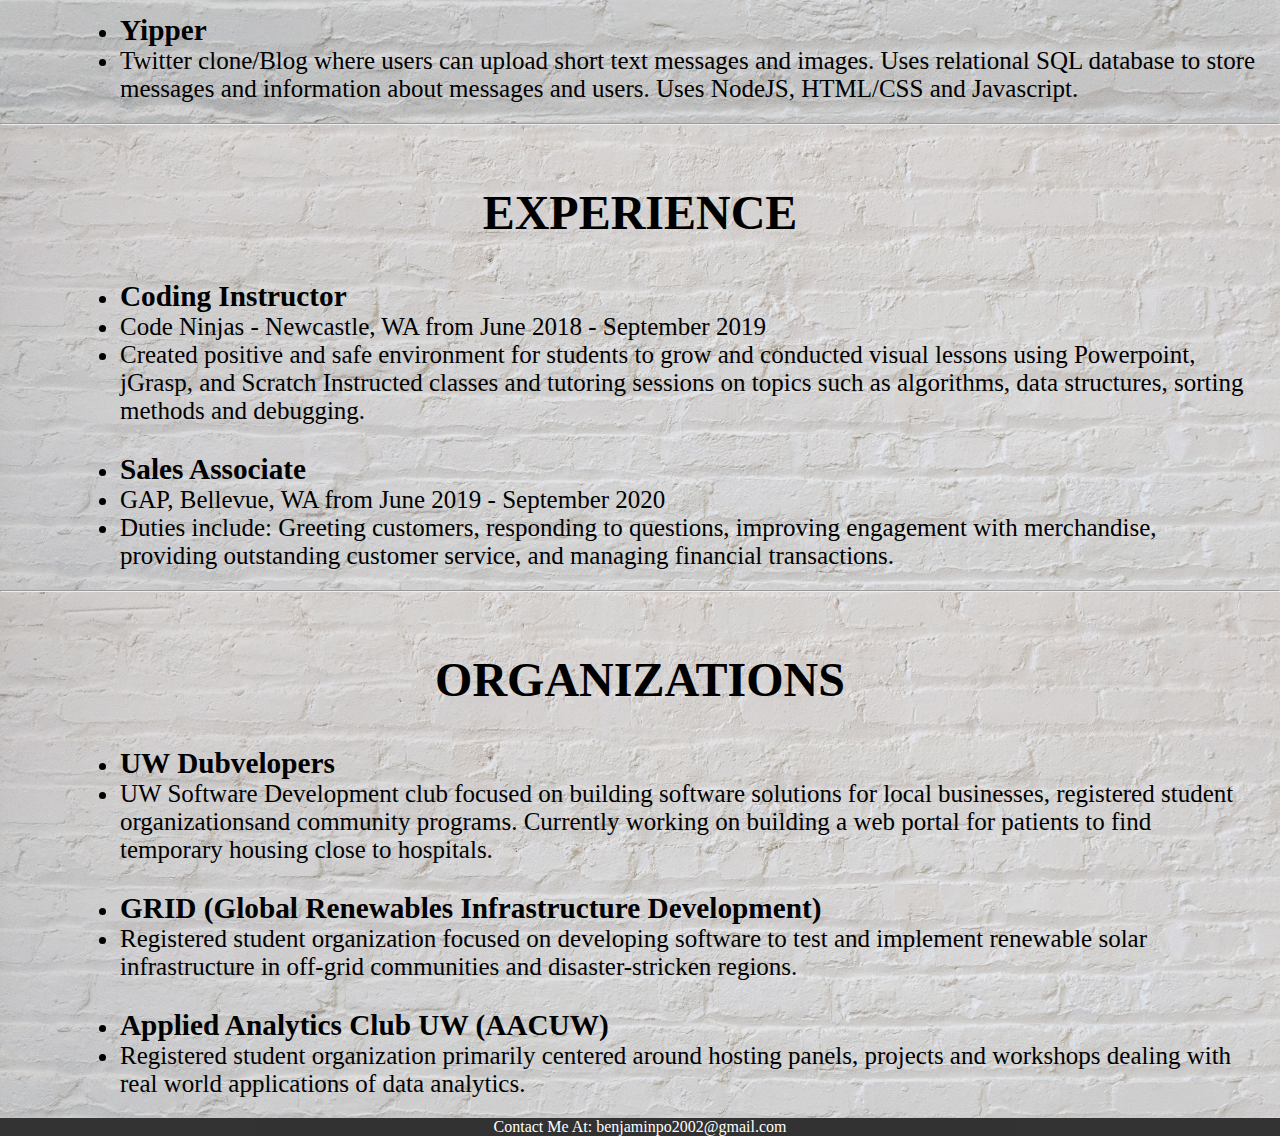
==== commit 335649f6: "Updated skills" ====
--- a/website.html
+++ b/website.html
@@ -10,11 +10,11 @@
 <body>
     <nav class="navbar">
         <ul>
-            <li> <a href="#">Home</a> </li>
-            <li> <a href="#">About Me</a> </li>
-            <li> <a href="#">Projects</a> </li>
-            <li> <a href="#">Experience</a> </li>
-            <li> <a href="#">Organizations</a> </li>
+            <li> <a href="#home">Home</a> </li>
+            <li> <a href="#about">About Me</a> </li>
+            <li> <a href="#proj">Projects</a> </li>
+            <li> <a href="#exp">Experience</a> </li>
+            <li> <a href="#org">Organizations</a> </li>
         </ul>
     </nav>
     <section id="home">
@@ -38,16 +38,28 @@
                     <li> Java </li>
                     <li> Javascript (including Node Js/React) </li>
                     <li> HTML and CSS </li>
-                    <li> SQL </li>
+                    <li> SQL and no SQL </li>
                     <li> R </li>
                 </ul>
                 <br>
                 <h3> Technical Skills </h3>
                 <ul>
                     <li> Experience building and maintaing APIs </li>
-                    <li> Knowledge of data structures and algorithims </li>
-                    <li> Coding experience with object-oriented programming (mainly Java)</li>
-                    <li> Familiar with software development life cycle and practices</li>
+                    <br>
+                    <li> Knowledge of data structures, algorithims, and asymptotic analysis </li>
+                    <br>
+                    <li> Familiar with all aspects of software development activities, including
+                        design, coding, code review, testing, deubgging, and code/API documentation</li>
+                        <br>
+                    <li> Database maintenance and configuration management. Taken relevant coursework regarding both relational
+                        databases and noSQL as well as transactional management of databases </li>
+                        <br>
+                        <li> Able to collaborate with engineers and participate in daily or weekly stand ups and meetings.</li>
+                        <br>
+                    <li> Comfortable working both independently and collaboratively within a fast-paced development team, with clear, positive,
+                        and constructive communication. </li>
+                        <br>
+                    <li> Strong competency in java, javascript and associated frameworks as well as working knowledge of HTML and web technologies </li>
                 </ul>
                 <br>
                     <button id="resume">Resume</button>
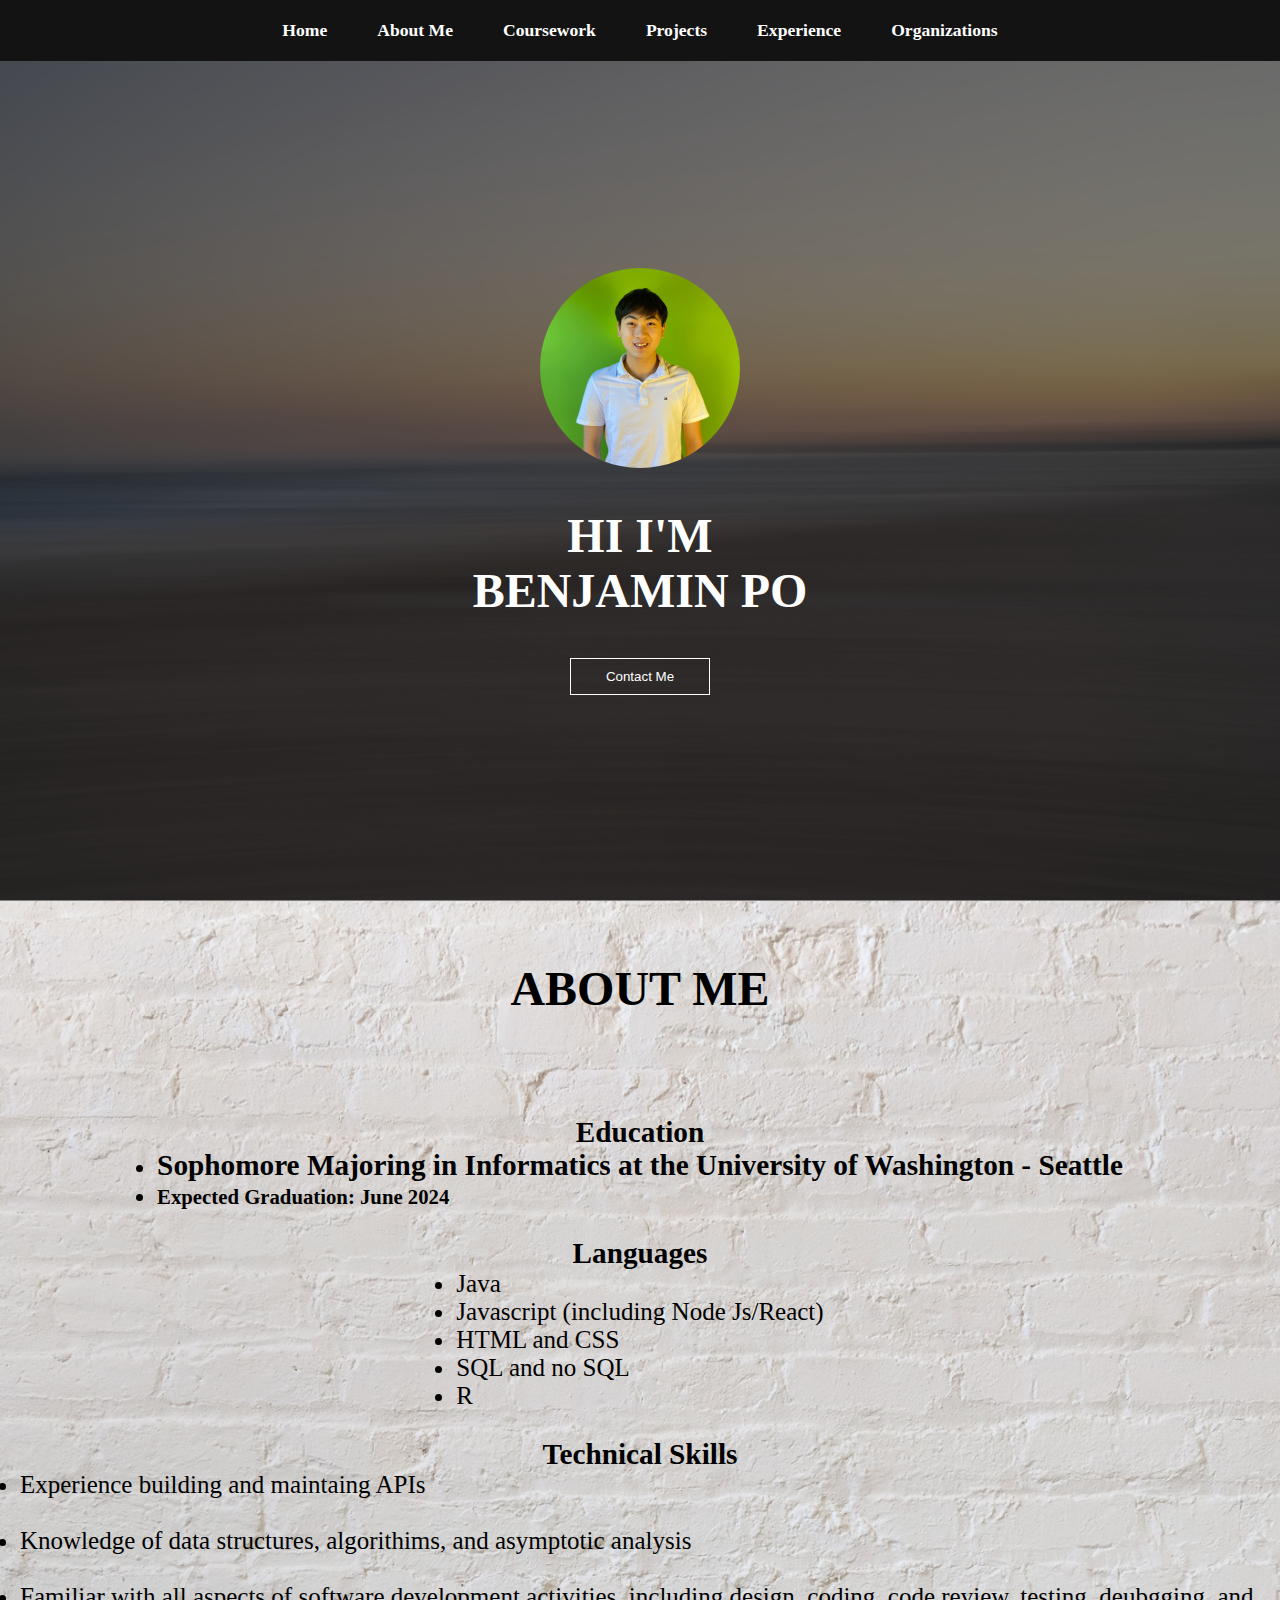
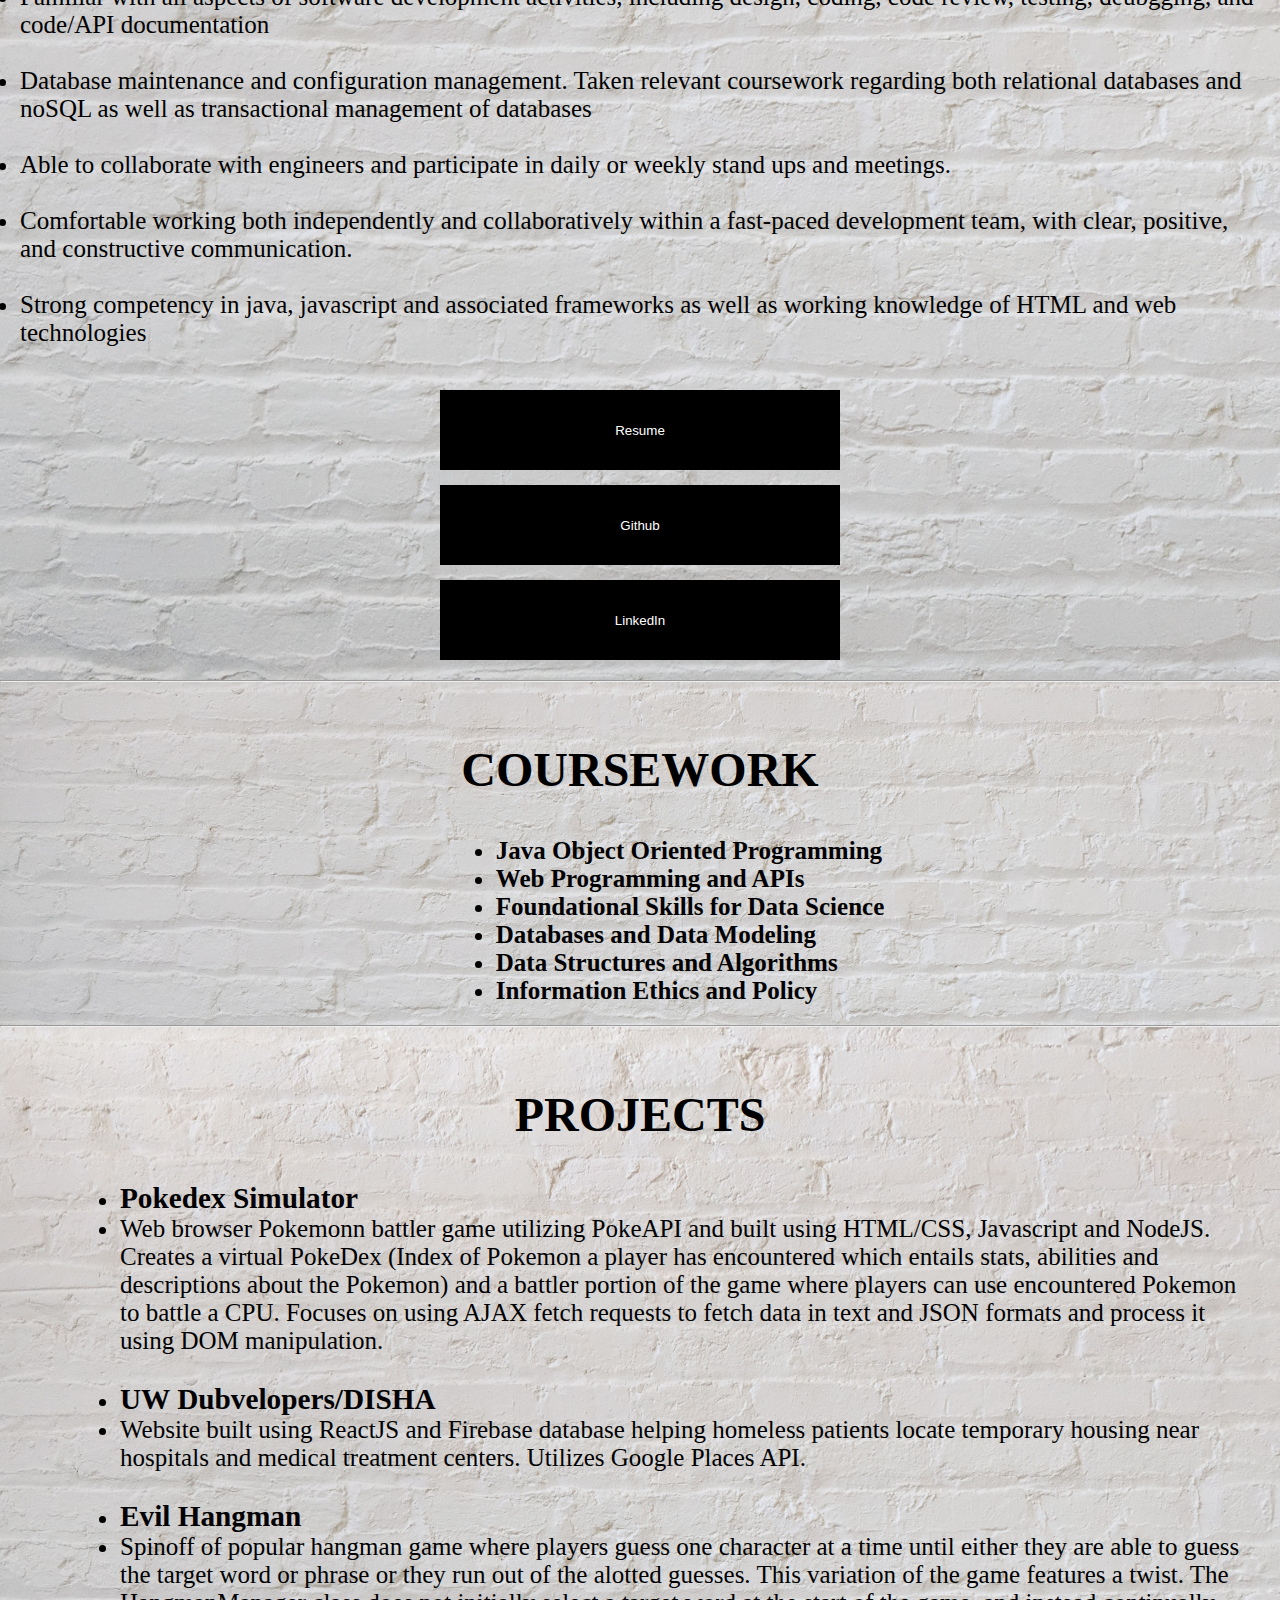
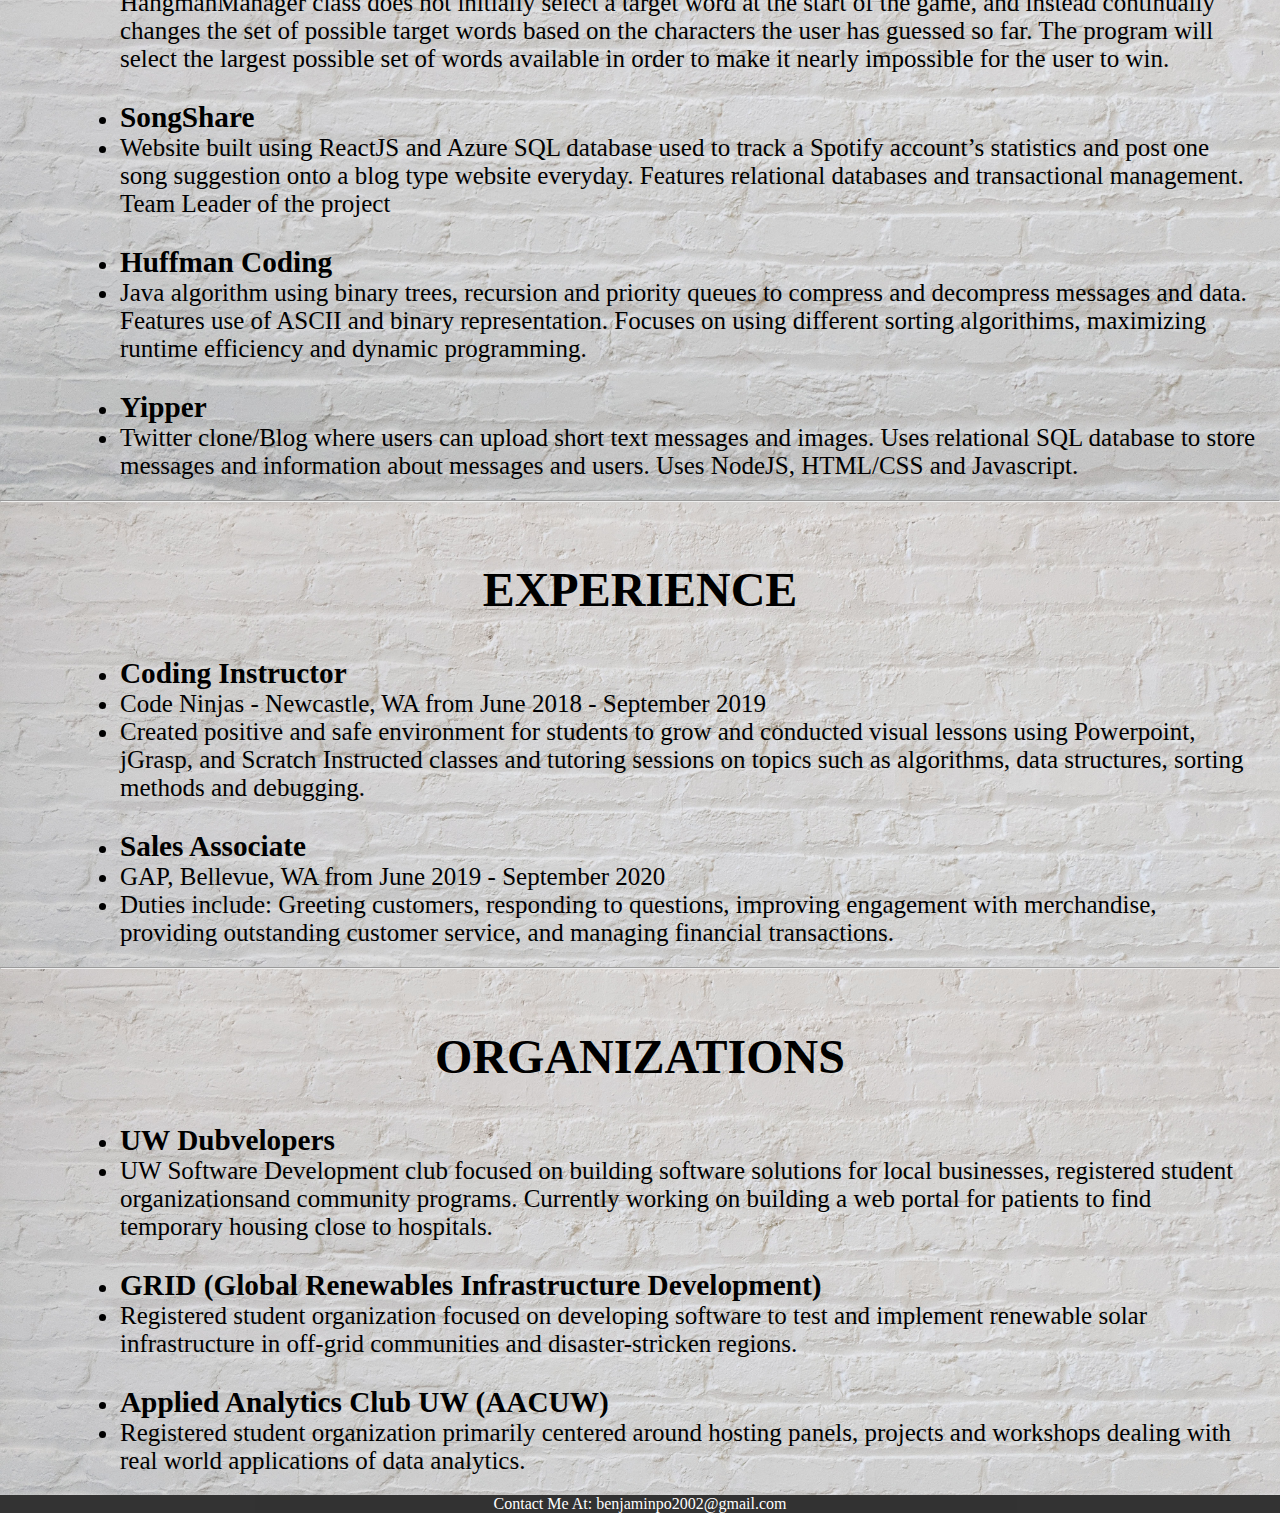
==== commit 1cc40ef7: "Added coursework section" ====
--- a/website.html
+++ b/website.html
@@ -12,6 +12,7 @@
         <ul>
             <li> <a href="#home">Home</a> </li>
             <li> <a href="#about">About Me</a> </li>
+            <li> <a href="#course">Coursework</a> </li>
             <li> <a href="#proj">Projects</a> </li>
             <li> <a href="#exp">Experience</a> </li>
             <li> <a href="#org">Organizations</a> </li>
@@ -30,7 +31,8 @@
             <div id="intro"></div>
                 <h3> Education </h3>
                 <ul>
-                    <li> Sophomore Majoring in Informatics at the University of Washington </li>
+                    <li> <h3>Sophomore Majoring in Informatics at the University of Washington - Seattle </h3></li>
+                    <li> <h5> Expected Graduation: June 2024 </h5></li>
                 </ul>
                 <br>
                 <h3> Languages </h3>
@@ -68,6 +70,23 @@
             </div>
     </section>
     <hr>
+
+    <section id="course">
+        <h1 class="headings">COURSEWORK</h1>
+        <div id ="cor">
+            <ul>
+                <li> <h4>   Java Object Oriented Programming </h4></li>
+                <li> <h4>   Web Programming and APIs</h4></li>
+                <li> <h4>   Foundational Skills for Data Science </h4></li>
+                <li> <h4>   Databases and Data Modeling </h4></li>
+                <li> <h4>   Data Structures and Algorithms </h4></li>
+                <li> <h4>   Information Ethics and Policy </h4></li>
+            </ul>
+        </div>
+    </section>
+
+    <hr>
+
     <section id="projects">
         <h1 class="headings">PROJECTS</h1>
         <div id="proj">
--- a/styles.css
+++ b/styles.css
@@ -128,7 +128,7 @@
     opacity: 0.8;
 }
 
-#projects, #experience, #organizations {
+#projects, #experience, #organizations, #course {
     align-items: center;
     font-size: 25px;
     background: url('images/work.jpg') no-repeat center center/cover;
@@ -138,7 +138,7 @@
     padding: 20px;
 }
 
-#proj, #exp, #org {
+#proj, #exp, #org, #cor{
     margin-left: 100px;
     align-items: center;
 }
